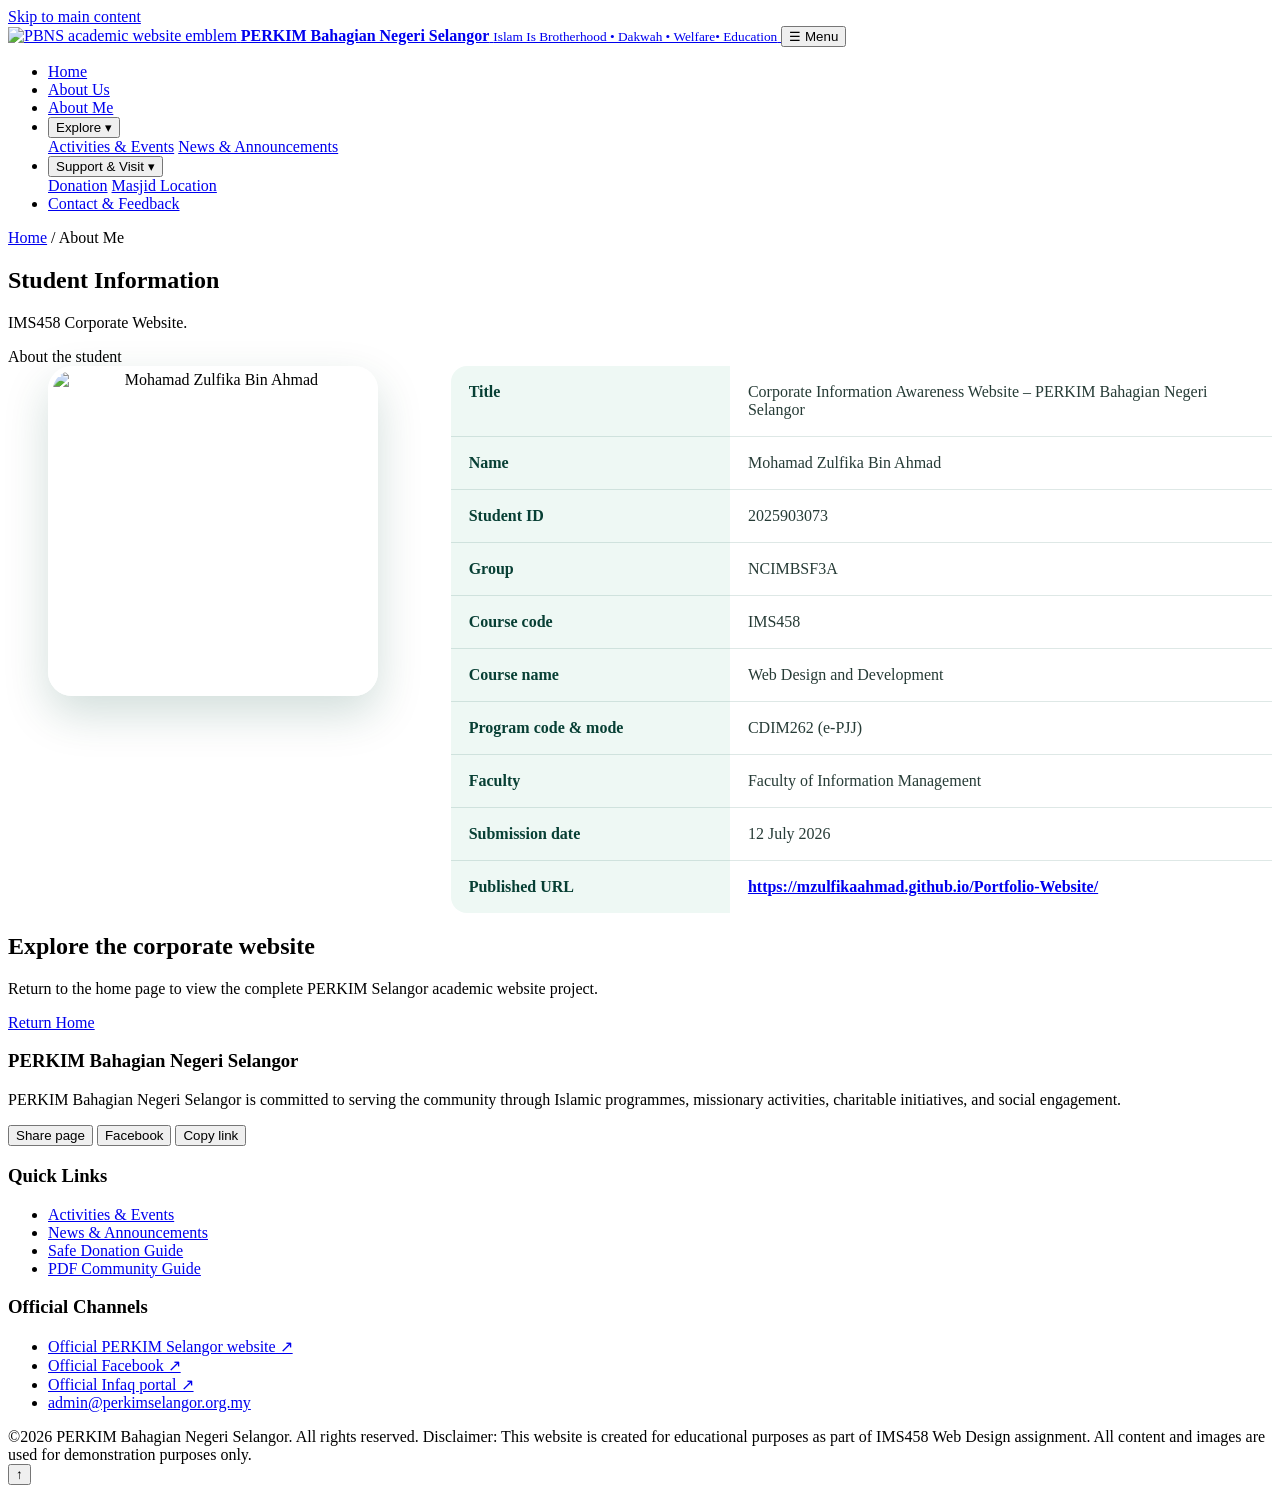
==== aboutme.html @ cad639da "Add files via upload" ====
<!DOCTYPE html>
<html lang="en">
    <head>
        <meta charset="UTF-8"/>
        <meta content="width=device-width, initial-scale=1.0" name="viewport"/>
        <meta content="PERKIM Selangor outreach, education, welfare and guidance activities." name="description"/>
        <title>
            Activities &amp; Events | PERKIM Selangor Academic Website
        </title>
        <link href="assets/images/logo.svg" rel="icon" type="image/svg+xml"/>
        <link href="assets/css/style.css" rel="stylesheet"/>

        <style>
            .student-profile-grid {
                display: grid;
                grid-template-columns: minmax(240px, 0.8fr) minmax(0, 1.6fr);
                gap: 32px;
                align-items: start;
            }

            .student-photo-panel {
                text-align: center;
            }

            .student-photo {
                display: block;
                width: min(100%, 320px);
                aspect-ratio: 1 / 1;
                margin: 0 auto 22px;
                object-fit: cover;
                object-position: center;
                border-radius: 24px;
                border: 5px solid #ffffff;
                box-shadow: 0 18px 45px rgba(5, 70, 55, 0.18);
            }

            .student-photo-panel h2 {
                margin-bottom: 8px;
            }

            .student-photo-panel p {
                margin-bottom: 0;
            }

            .student-info-table {
                width: 100%;
                border-collapse: collapse;
                overflow: hidden;
                border-radius: 16px;
                background: #ffffff;
            }

            .student-info-table th,
            .student-info-table td {
                padding: 17px 18px;
                border-bottom: 1px solid rgba(7, 77, 61, 0.13);
                text-align: left;
                vertical-align: top;
            }

            .student-info-table th {
                width: 34%;
                color: #073f34;
                background: #eef8f4;
                font-weight: 800;
            }

            .student-info-table td {
                color: #263b36;
                overflow-wrap: anywhere;
            }

            .student-info-table tr:last-child th,
            .student-info-table tr:last-child td {
                border-bottom: 0;
            }

            .student-info-table a {
                font-weight: 700;
            }

            @media (max-width: 820px) {
                .student-profile-grid {
                    grid-template-columns: 1fr;
                }
            }

            @media (max-width: 560px) {
                .student-info-table,
                .student-info-table tbody,
                .student-info-table tr,
                .student-info-table th,
                .student-info-table td {
                    display: block;
                    width: 100%;
                }

                .student-info-table tr {
                    border-bottom: 1px solid rgba(7, 77, 61, 0.13);
                }

                .student-info-table th {
                    padding-bottom: 7px;
                    border-bottom: 0;
                }

                .student-info-table td {
                    padding-top: 7px;
                    border-bottom: 0;
                }
            }
        </style>
    </head>
    <body>
        <a class="skip-link" href="#main-content">Skip to main content</a>
        <header class="site-header">
            <div class="nav-wrap">
                <a class="brand" href="index.html">
                    <img src="assets/images/logo.svg"alt="PBNS academic website emblem"/>
                    <span><strong>PERKIM Bahagian Negeri Selangor</strong>
                        <small>Islam Is Brotherhood &bull; Dakwah &bull; Welfare&bull; Education</small>
                    </span>
                </a>
                <button class="nav-toggle"type="button"aria-controls="main-navigation"aria-expanded="false">☰ Menu</button>
                <nav
                    id="main-navigation"
                    class="site-nav"
                    aria-label="Main navigation">
                    <ul>
                        <li><a href="index.html">Home</a></li>
                        <li><a href="about.html">About Us</a></li>
                        <li><a class="active" href="aboutme.html">About Me</a></li>
                        <li class="nav-item">
                            <button class="drop-button"type="button"aria-expanded="false">Explore ▾</button>
                            <div class="dropdown">
                                <a href="activities.html">Activities & Events</a>
                                <a href="news.html">News & Announcements</a>
                            </div>
                        </li>
                        <li class="nav-item">
                            <button class="drop-button"type="button"aria-expanded="false">Support &amp; Visit ▾</button>
                            <div class="dropdown">
                                <a href="donation.html">Donation</a>
                                <a href="location.html">Masjid Location</a>
                            </div>
                        </li>
                        <li><a href="contact.html">Contact & Feedback</a></li>
                    </ul>
                </nav>
            </div>
        </header>
        <main id="main-content">
            <section class="page-hero">
                <div class="container">
                    <div class="breadcrumb">
                        <a href="index.html">Home</a>
                        <span>/</span>
                        <span>About Me</span>
                    </div>
                    <h1>Student Information</h1>
                    <p>IMS458 Corporate Website.</p>
                </div>
            </section>
            <section class="section section-soft">
                <div class="container">
                    <div class="section-heading">
                        <span class="eyebrow">About the student</span>
                    </div>
                    <div class="student-profile-grid">
                        <div class="panel student-photo-panel">
                            <img
                                class="student-photo"
                                src="assets/images/zul2.png"
                                alt="Mohamad Zulfika Bin Ahmad"/>
                        </div>
                        <div class="panel">
                            <table class="student-info-table">
                                <tbody>
                                    <tr>
                                        <th scope="row">Title</th>
                                        <td>Corporate Information Awareness Website – PERKIM Bahagian Negeri Selangor</td>
                                    </tr>
                                    <tr><th scope="row">Name</th><td>Mohamad Zulfika Bin Ahmad</td>
                                    </tr>
                                    <tr><th scope="row">Student ID</th><td>2025903073</td>
                                    </tr>
                                    <tr><th scope="row">Group</th><td>NCIMBSF3A</td>
                                    </tr>
                                    <tr><th scope="row">Course code</th><td>IMS458</td>
                                    </tr>
                                    <tr><th scope="row">Course name</th><td>Web Design and Development</td>
                                    </tr>
                                    <tr><th scope="row">Program code &amp; mode</th><td>CDIM262 (e-PJJ)</td>
                                    </tr>
                                    <tr><th scope="row">Faculty</th><td>Faculty of Information Management</td>
                                    </tr>
                                    <tr><th scope="row">Submission date</th><td>12 July 2026</td>
                                    </tr>
                                    <tr>
                                        <th scope="row">Published URL</th>
                                        <td>
                                            <a href="https://mzulfikaahmad.github.io/Portfolio-Website/"target="_blank"rel="noopener noreferrer">https://mzulfikaahmad.github.io/Portfolio-Website/
                                            </a>
                                        </td>
                                    </tr>
                                </tbody>
                            </table>
                        </div>
                    </div>
                </div>
            </section>
            <section class="section">
                <div class="container">
                    <div class="cta">
                        <div>
                            <h2>Explore the corporate website</h2>
                            <p>Return to the home page to view the complete PERKIM Selangor academic website project.</p>
                        </div>
                        <a class="btn btn-gold" href="index.html">Return Home</a>
                    </div>
                </div>
            </section>
        </main>
        <footer class="site-footer">
                    <footer class="site-footer">
            <div class="container">
                <div class="footer-grid">
                    <div>
                        <h3>PERKIM Bahagian Negeri Selangor</h3>
                        <p class="disclaimer">PERKIM Bahagian Negeri Selangor is committed to serving the community through Islamic programmes, missionary activities, charitable initiatives, and social engagement.</p>
                        <div class="share-row">
                             <button class="share-btn" data-share="native" type="button">Share page</button>
                             <button class="share-btn" data-share="facebook" type="button">Facebook</button>
                             <button class="share-btn" data-share="copy" type="button">Copy link</button>
                        </div>
                    </div>
                    <div>
                        <h3>Quick Links</h3>
                        <ul class="footer-links">
                            <li><a href="activities.html">Activities & Events</a></li>
                            <li><a href="news.html">News & Announcements</a></li>
                            <li><a href="donation.html">Safe Donation Guide</a></li>
                            <li><a href="assets/docs/PERKIM_Selangor_Community_Guide.pdf" rel="noopener" target="_blank">PDF Community Guide</a></li>
                        </ul>
                    </div>
                    <div>
                        <h3>Official Channels</h3>
                        <ul class="footer-links">
                            <li><a href="https://www.perkimselangor.org.my/" rel="noopener" target="_blank">Official PERKIM Selangor website ↗</a></li>
                            <li><a href="https://www.facebook.com/PerkimNegeriSelangor/" rel="noopener" target="_blank">Official Facebook ↗</a></li>
                            <li><a href="https://infaq.perkimselangor.org.my/" rel="noopener" target="_blank">Official Infaq portal ↗</a></li>
                            <li><a href="mailto:admin@perkimselangor.org.my">admin@perkimselangor.org.my</a></li>
                        </ul>
                    </div>
                </div>
                <div class="footer-bottom">
                    <span>©2026 PERKIM Bahagian Negeri Selangor. All rights reserved.</span>
                    	         <span>Disclaimer: This website is created for educational purposes as part of IMS458 Web Design assignment. All content and images are used for demonstration purposes only.</span>

                </div>
            </div>
        </footer>

        <button aria-label="Back to top" class="back-to-top" type="button">↑</button>
        <script src="assets/js/script.js"></script>

    </body>
</html>
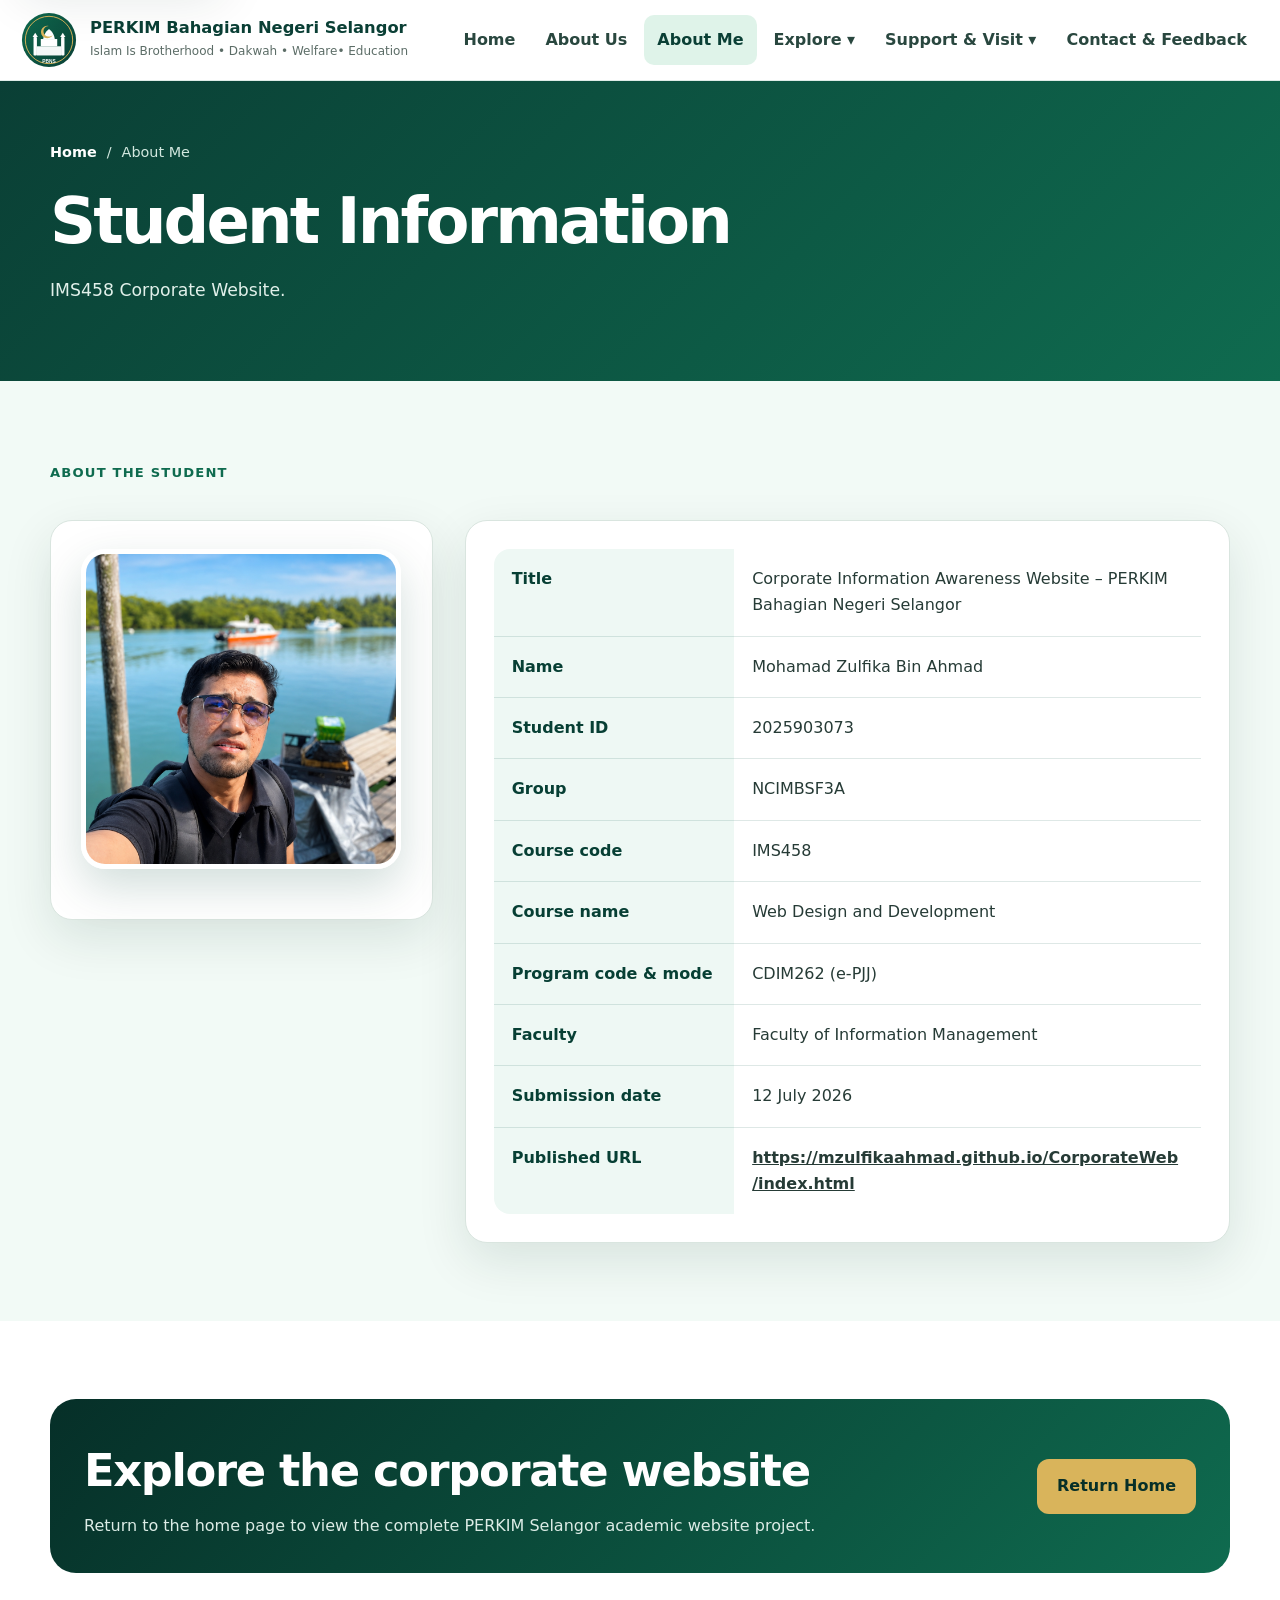
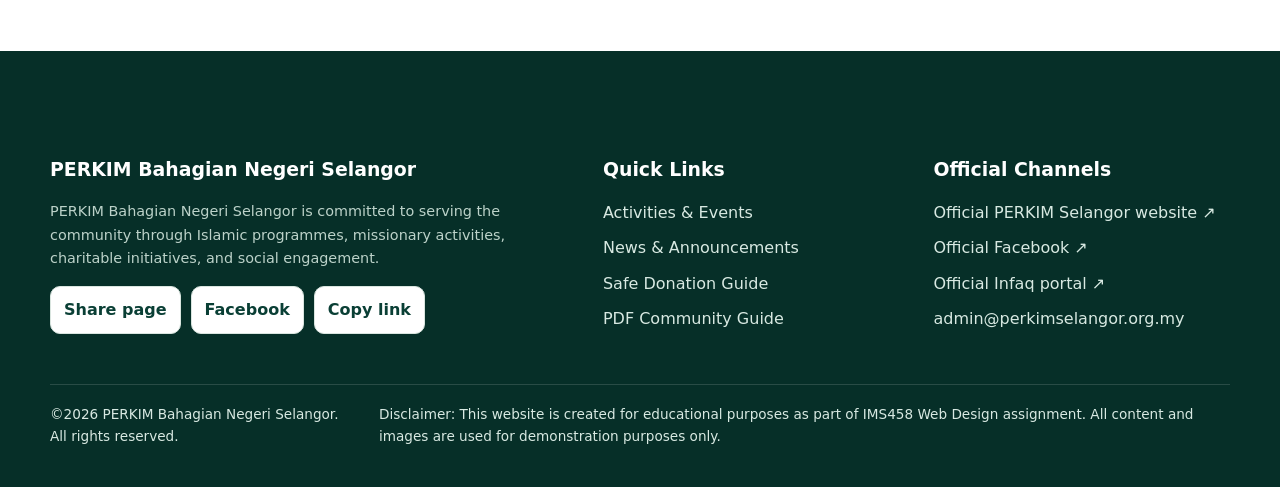
==== commit 0726ffd7: "Add files via upload" ====
--- a/aboutme.html
+++ b/aboutme.html
@@ -138,7 +138,7 @@
                             </div>
                         </li>
                         <li class="nav-item">
-                            <button class="drop-button"type="button"aria-expanded="false">Support &amp; Visit ▾</button>
+                            <button class="drop-button"type="button"aria-expanded="false">Support & Visit ▾</button>
                             <div class="dropdown">
                                 <a href="donation.html">Donation</a>
                                 <a href="location.html">Masjid Location</a>
@@ -199,7 +199,7 @@
                                     <tr>
                                         <th scope="row">Published URL</th>
                                         <td>
-                                            <a href="https://mzulfikaahmad.github.io/Portfolio-Website/"target="_blank"rel="noopener noreferrer">https://mzulfikaahmad.github.io/Portfolio-Website/
+                                            <a href="https://mzulfikaahmad.github.io/CorporateWeb/index.html"target="_blank"rel="noopener noreferrer">https://mzulfikaahmad.github.io/CorporateWeb/index.html
                                             </a>
                                         </td>
                                     </tr>
--- a/assets/css/style.css
+++ b/assets/css/style.css
@@ -0,0 +1,1847 @@
+/* =====================================================
+   PERKIM SELANGOR ACADEMIC WEBSITE
+   IMS458 Web Design & Development
+   Clean and organised external stylesheet
+   ===================================================== */
+
+:root  {
+    
+  --green-950:#062f28;
+     --green-900:#0a3f35;
+     --green-800:#0f5644;
+     --green-700:#0f6b4f;
+    
+  --green-100:#dff3e9;
+     --green-50:#f2faf6;
+     --gold:#d9b45b;
+     --gold-soft:#fff4d6;
+    
+  --blue:#2478b8;
+     --ink:#15312a;
+     --muted:#5c6d67;
+     --line:#d9e5df;
+     --white:#fff;
+    
+  --shadow:0 18px 50px rgba(6,
+47,
+40,
+.11);
+     --radius:22px;
+     --radius-sm:14px;
+    
+  --max:1180px;
+    
+
+}
+
+
+/* =====================================================
+   RESET & BASE STYLES
+   ===================================================== */
+
+* {
+    box-sizing:border-box
+}
+
+html {
+    scroll-behavior:smooth
+}
+
+body {
+    margin:0;
+    font-family:Inter,
+ui-sans-serif,
+system-ui,
+-apple-system,
+"Segoe UI",
+Arial,
+sans-serif;
+    color:var(--ink);
+    background:#fff;
+    line-height:1.65
+}
+
+img {
+    max-width:100%;
+    display:block
+}
+
+a {
+    color:inherit
+}
+
+button,
+input,
+select,
+textarea {
+    font:inherit
+}
+
+
+/* =====================================================
+   CONTAINER
+   ===================================================== */
+
+.container {
+    width:min(var(--max),
+calc(100% - 40px));
+    margin:auto
+}
+
+.skip-link {
+    position:fixed;
+    left:20px;
+    top:-70px;
+    background:#fff;
+    color:var(--green-900);
+    padding:12px 18px;
+    border-radius:10px;
+    z-index:1000;
+    box-shadow:var(--shadow)
+}
+
+.skip-link:focus {
+    top:20px
+}
+
+
+/* =====================================================
+   TOP BAR
+   ===================================================== */
+
+.topbar {
+    background:var(--green-950);
+    color:#dcece6;
+    font-size:.88rem
+}
+
+.topbar .container {
+    display:flex;
+    justify-content:space-between;
+    gap:20px;
+    padding:8px 0
+}
+
+.topbar a {
+    text-decoration:none
+}
+
+.academic-label {
+    color:#ffe39c;
+    font-weight:800
+}
+
+
+/* =====================================================
+   HEADER & NAVIGATION
+   ===================================================== */
+
+.site-header {
+    position:sticky;
+    top:0;
+    z-index:80;
+    background:rgba(255,
+255,
+255,
+.96);
+    backdrop-filter:blur(12px);
+    border-bottom:1px solid rgba(15,
+107,
+79,
+.13)
+}
+
+.nav-wrap {
+    width:min(1240px,
+calc(100% - 32px));
+    margin:auto;
+    min-height:80px;
+    display:flex;
+    align-items:center;
+    justify-content:space-between;
+    gap:22px
+}
+
+.brand {
+    display:flex;
+    align-items:center;
+    gap:12px;
+    text-decoration:none;
+    min-width:270px
+}
+
+.brand img {
+    width:58px;
+    height:58px
+}
+
+.brand strong {
+    display:block;
+    color:var(--green-900);
+    font-size:1.02rem;
+    line-height:1.2
+}
+
+.brand small {
+    display:block;
+    color:var(--muted);
+    font-size:.75rem;
+    margin-top:4px
+}
+
+.site-nav>ul {
+    list-style:none;
+    display:flex;
+    align-items:center;
+    gap:4px;
+    margin:0;
+    padding:0
+}
+
+.site-nav a,
+.drop-button {
+    display:flex;
+    align-items:center;
+    gap:6px;
+    padding:12px 13px;
+    border-radius:10px;
+    text-decoration:none;
+    border:0;
+    background:transparent;
+    color:#29473f;
+    font-weight:700;
+    cursor:pointer
+}
+
+.site-nav a:hover,
+.site-nav a:focus-visible,
+.drop-button:hover,
+.drop-button:focus-visible,
+.site-nav .active {
+    background:var(--green-100);
+    color:var(--green-900)
+}
+
+.nav-item {
+    position:relative
+}
+
+.dropdown {
+    position:absolute;
+    top:calc(100% + 8px);
+    left:0;
+    background:#fff;
+    min-width:240px;
+    border:1px solid var(--line);
+    border-radius:14px;
+    box-shadow:var(--shadow);
+    padding:8px;
+    opacity:0;
+    visibility:hidden;
+    transform:translateY(8px);
+    transition:.2s
+}
+
+.nav-item:hover .dropdown,
+.nav-item:focus-within .dropdown,
+.nav-item.open .dropdown {
+    opacity:1;
+    visibility:visible;
+    transform:none
+}
+
+.dropdown a {
+    padding:11px 12px
+}
+
+.nav-toggle {
+    display:none;
+    border:1px solid var(--line);
+    background:#fff;
+    padding:10px 14px;
+    border-radius:10px;
+    font-weight:800;
+    color:var(--green-900)
+}
+
+
+/* =====================================================
+   HERO SECTION
+   ===================================================== */
+
+.hero {
+    position:relative;
+    overflow:hidden;
+    background:linear-gradient(135deg,
+var(--green-50),
+#fff 52%,
+#f8f1de);
+    padding:76px 0 56px
+}
+
+.hero:before {
+    content:"";
+    position:absolute;
+    width:500px;
+    height:500px;
+    border-radius:50%;
+    background:rgba(217,
+180,
+91,
+.13);
+    right:-180px;
+    top:-230px
+}
+
+.hero-grid {
+    display:grid;
+    grid-template-columns:1.02fr .98fr;
+    align-items:center;
+    gap:54px
+}
+
+.badge,
+.eyebrow {
+    display:inline-flex;
+    align-items:center;
+    gap:8px;
+    color:var(--green-700);
+    font-size:.82rem;
+    font-weight:900;
+    letter-spacing:.09em;
+    text-transform:uppercase
+}
+
+.badge {
+    background:#fff;
+    border:1px solid #cfe6da;
+    border-radius:999px;
+    padding:8px 13px;
+    box-shadow:0 8px 24px rgba(6,
+47,
+40,
+.07)
+}
+
+h1,
+h2,
+h3 {
+    line-height:1.15;
+    margin-top:0;
+    color:var(--green-950)
+}
+
+h1 {
+    font-size:clamp(2.5rem,
+5vw,
+4.8rem);
+    letter-spacing:-.045em;
+    margin:20px 0
+}
+
+h2 {
+    font-size:clamp(1.9rem,
+3.5vw,
+3rem);
+    letter-spacing:-.03em;
+    margin:12px 0 16px
+}
+
+h3 {
+    font-size:1.18rem
+}
+
+.lead {
+    font-size:1.12rem;
+    color:#4b625b;
+    max-width:760px
+}
+
+
+/* =====================================================
+   BUTTONS
+   ===================================================== */
+
+.btn-row {
+    display:flex;
+    flex-wrap:wrap;
+    gap:12px;
+    margin-top:28px
+}
+
+.btn {
+    display:inline-flex;
+    align-items:center;
+    justify-content:center;
+    gap:8px;
+    text-decoration:none;
+    border-radius:12px;
+    padding:13px 19px;
+    font-weight:850;
+    border:1px solid transparent;
+    cursor:pointer;
+    transition:.2s
+}
+
+.btn:hover {
+    transform:translateY(-2px)
+}
+
+.btn-primary {
+    background:var(--green-700);
+    color:#fff;
+    box-shadow:0 12px 25px rgba(15,
+107,
+79,
+.23)
+}
+
+.btn-secondary {
+    background:#fff;
+    color:var(--green-900);
+    border-color:#bfd7cc
+}
+
+.btn-gold {
+    background:var(--gold);
+    color:var(--green-950)
+}
+
+.btn-small {
+    padding:9px 13px;
+    font-size:.9rem
+}
+
+.hero-note {
+    margin-top:18px;
+    color:var(--muted);
+    font-size:.87rem
+}
+
+.hero-note a {
+    font-weight:800;
+    color:var(--green-700)
+}
+
+
+/* =====================================================
+   IMAGE SLIDER
+   ===================================================== */
+
+.slider {
+    position:relative;
+    border-radius:28px;
+    overflow:hidden;
+    box-shadow:var(--shadow);
+    background:#fff;
+    border:1px solid rgba(15,
+107,
+79,
+.12)
+}
+
+.slide {
+    display:none
+}
+
+.slide.active {
+    display:block;
+    animation:fade .5s
+}
+
+.slide img {
+    width:100%;
+    aspect-ratio:1.6/1;
+    object-fit:cover
+}
+
+.slider-controls {
+    position:absolute;
+    inset:0;
+    display:flex;
+    align-items:center;
+    justify-content:space-between;
+    padding:0 14px;
+    pointer-events:none
+}
+
+.slider-controls button {
+    pointer-events:auto;
+    width:43px;
+    height:43px;
+    border-radius:50%;
+    border:0;
+    background:rgba(255,
+255,
+255,
+.92);
+    color:var(--green-900);
+    font-size:1.6rem;
+    box-shadow:0 8px 20px rgba(0,
+0,
+0,
+.14);
+    cursor:pointer
+}
+
+.slider-dots {
+    position:absolute;
+    left:50%;
+    bottom:16px;
+    transform:translateX(-50%);
+    display:flex;
+    gap:7px
+}
+
+.slider-dot {
+    width:9px;
+    height:9px;
+    border-radius:50%;
+    border:0;
+    background:rgba(255,
+255,
+255,
+.65);
+    padding:0
+}
+
+.slider-dot.active {
+    width:28px;
+    border-radius:8px;
+    background:var(--gold)
+}
+
+@keyframes fade {
+    from {
+    opacity:.3
+}
+
+to {
+    opacity:1
+}
+
+
+}
+
+
+/* =====================================================
+   TRUST STRIP
+   ===================================================== */
+
+.trust-strip {
+    margin-top:-22px;
+    position:relative;
+    z-index:3
+}
+
+.trust-grid {
+    display:grid;
+    grid-template-columns:repeat(4,
+1fr);
+    background:#fff;
+    border:1px solid var(--line);
+    border-radius:20px;
+    box-shadow:var(--shadow);
+    overflow:hidden
+}
+
+.trust-item {
+    padding:24px;
+    border-right:1px solid var(--line)
+}
+
+.trust-item:last-child {
+    border-right:0
+}
+
+.trust-item strong {
+    display:block;
+    font-size:1.45rem;
+    color:var(--green-900)
+}
+
+.trust-item span {
+    color:var(--muted);
+    font-size:.92rem
+}
+
+
+/* =====================================================
+   GENERAL SECTIONS
+   ===================================================== */
+
+.section {
+    padding:78px 0
+}
+
+.section-soft {
+    background:var(--green-50)
+}
+
+.section-gold {
+    background:#fff9e9
+}
+
+.section-heading {
+    max-width:760px;
+    margin-bottom:34px
+}
+
+.section-heading.center {
+    text-align:center;
+    margin-left:auto;
+    margin-right:auto
+}
+
+.grid-2 {
+    display:grid;
+    grid-template-columns:repeat(2,
+1fr);
+    gap:28px
+}
+
+.grid-3 {
+    display:grid;
+    grid-template-columns:repeat(3,
+1fr);
+    gap:24px
+}
+
+.grid-4 {
+    display:grid;
+    grid-template-columns:repeat(4,
+1fr);
+    gap:20px
+}
+
+.card {
+    background:#fff;
+    border:1px solid var(--line);
+    border-radius:var(--radius);
+    padding:26px;
+    box-shadow:0 12px 35px rgba(6,
+47,
+40,
+.06);
+    transition:.22s
+}
+
+.card:hover {
+    transform:translateY(-5px);
+    box-shadow:var(--shadow)
+}
+
+.icon {
+    width:50px;
+    height:50px;
+    border-radius:14px;
+    display:grid;
+    place-items:center;
+    background:var(--green-100);
+    color:var(--green-900);
+    font-weight:900;
+    margin-bottom:16px
+}
+
+.card p {
+    color:var(--muted)
+}
+
+.card-link {
+    color:var(--green-700);
+    font-weight:850;
+    text-decoration:none
+}
+
+.panel {
+    background:#fff;
+    border:1px solid var(--line);
+    border-radius:var(--radius);
+    padding:28px;
+    box-shadow:var(--shadow)
+}
+
+.check-list {
+    list-style:none;
+    padding:0;
+    margin:20px 0
+}
+
+.check-list li {
+    position:relative;
+    padding-left:34px;
+    margin:14px 0
+}
+
+.check-list li:before {
+    content:"✓";
+    position:absolute;
+    left:0;
+    top:0;
+    width:23px;
+    height:23px;
+    border-radius:50%;
+    display:grid;
+    place-items:center;
+    background:var(--green-100);
+    color:var(--green-700);
+    font-weight:900
+}
+
+.notice {
+    border-left:5px solid var(--gold);
+    background:var(--gold-soft);
+    padding:17px 18px;
+    border-radius:0 12px 12px 0;
+    color:#5f4a16
+}
+
+.notice strong {
+    color:#3d310f
+}
+
+.source-note {
+    font-size:.84rem;
+    color:var(--muted);
+    border-top:1px dashed var(--line);
+    padding-top:12px;
+    margin-top:16px
+}
+
+.source-note a {
+    color:var(--green-700);
+    font-weight:800
+}
+
+
+/* =====================================================
+   INNER PAGE HERO
+   ===================================================== */
+
+.page-hero {
+    background:linear-gradient(135deg,
+var(--green-900),
+var(--green-700));
+    color:#fff;
+    padding:60px 0
+}
+
+.page-hero h1 {
+    color:#fff;
+    font-size:clamp(2.35rem,
+5vw,
+4rem);
+    margin-bottom:12px
+}
+
+.page-hero p {
+    max-width:760px;
+    color:#e1f0ea;
+    font-size:1.08rem
+}
+
+.breadcrumb {
+    display:flex;
+    gap:10px;
+    align-items:center;
+    color:#d2e8df;
+    font-size:.9rem;
+    margin-bottom:15px
+}
+
+.breadcrumb a {
+    color:#fff;
+    font-weight:800;
+    text-decoration:none
+}
+
+
+/* =====================================================
+   TIMELINE & VALUES
+   ===================================================== */
+
+.timeline {
+    position:relative;
+    padding-left:28px
+}
+
+.timeline:before {
+    content:"";
+    position:absolute;
+    left:8px;
+    top:8px;
+    bottom:8px;
+    width:2px;
+    background:#cbe2d7
+}
+
+.timeline-item {
+    position:relative;
+    margin:0 0 28px;
+    padding-left:25px
+}
+
+.timeline-item:before {
+    content:"";
+    position:absolute;
+    left:-27px;
+    top:5px;
+    width:16px;
+    height:16px;
+    border-radius:50%;
+    background:var(--gold);
+    border:4px solid #fff;
+    box-shadow:0 0 0 2px var(--gold)
+}
+
+.timeline-item time {
+    color:var(--green-700);
+    font-weight:900;
+    font-size:.85rem
+}
+
+.values {
+    display:grid;
+    grid-template-columns:repeat(5,
+1fr);
+    gap:14px
+}
+
+.value {
+    padding:18px;
+    border-radius:16px;
+    background:#fff;
+    border:1px solid var(--line);
+    text-align:center
+}
+
+.value strong {
+    display:block;
+    color:var(--green-900)
+}
+
+
+/* =====================================================
+   ACTIVITIES & FLIP CARDS
+   ===================================================== */
+
+.filter-bar {
+    display:flex;
+    flex-wrap:wrap;
+    gap:10px;
+    margin-bottom:28px
+}
+
+.filter-btn {
+    border:1px solid var(--line);
+    background:#fff;
+    color:var(--green-900);
+    font-weight:800;
+    border-radius:999px;
+    padding:10px 15px;
+    cursor:pointer
+}
+
+.filter-btn.active,
+.filter-btn:hover {
+    background:var(--green-700);
+    color:#fff;
+    border-color:var(--green-700)
+}
+
+.search-box {
+    margin-left:auto;
+    min-width:250px;
+    border:1px solid var(--line);
+    border-radius:999px;
+    padding:10px 15px
+}
+
+.activity-card {
+    perspective:1200px;
+    height:455px;
+    cursor:pointer
+}
+
+.flip-inner {
+    position:relative;
+    width:100%;
+    height:100%;
+    transition:transform .72s cubic-bezier(.2,
+.75,
+.25,
+1);
+    transform-style:preserve-3d;
+    -webkit-transform-style:preserve-3d;
+    will-change:transform
+}
+
+.activity-card:hover .flip-inner,
+.activity-card:focus-within .flip-inner,
+.activity-card.flipped .flip-inner {
+    transform:rotateY(180deg)
+}
+
+.flip-front,
+.flip-back {
+    position:absolute;
+    inset:0;
+    -webkit-backface-visibility:hidden;
+    backface-visibility:hidden;
+    border-radius:var(--radius);
+    overflow:hidden;
+    border:1px solid var(--line);
+    background:#fff;
+    box-shadow:0 12px 35px rgba(6,
+47,
+40,
+.08)
+}
+
+.flip-front {
+    transform:rotateY(0deg) translateZ(1px)
+}
+
+.activity-photo {
+    position:relative;
+    overflow:hidden;
+    background:var(--green-100)
+}
+
+.flip-front img {
+    width:100%;
+    height:220px;
+    object-fit:cover;
+    object-position:center;
+    transition:transform .4s
+}
+
+.activity-card:hover .flip-front img {
+    transform:scale(1.035)
+}
+
+.photo-badge {
+    position:absolute;
+    left:12px;
+    bottom:12px;
+    background:rgba(6,
+47,
+40,
+.9);
+    color:#fff;
+    border:1px solid rgba(255,
+255,
+255,
+.28);
+    border-radius:999px;
+    padding:6px 10px;
+    font-size:.7rem;
+    font-weight:850;
+    letter-spacing:.02em
+}
+
+.flip-front .content,
+.flip-back {
+    padding:20px
+}
+
+.flip-front .content p {
+    margin-bottom:10px
+}
+
+.flip-back {
+    transform:rotateY(180deg) translateZ(1px);
+    background:linear-gradient(145deg,
+var(--green-950),
+var(--green-800));
+    color:#fff;
+    display:flex;
+    flex-direction:column;
+    justify-content:center
+}
+
+.flip-back h3 {
+    color:#fff;
+    font-size:1.35rem
+}
+
+.flip-back p {
+    color:#dcece6
+}
+
+.back-label {
+    display:inline-flex;
+    align-self:flex-start;
+    background:rgba(217,
+180,
+91,
+.18);
+    color:#ffe39c;
+    border:1px solid rgba(217,
+180,
+91,
+.45);
+    border-radius:999px;
+    padding:5px 9px;
+    margin-bottom:14px;
+    font-size:.72rem;
+    font-weight:900;
+    text-transform:uppercase;
+    letter-spacing:.06em
+}
+
+.flip-hint {
+    font-size:.82rem;
+    color:var(--green-700);
+    font-weight:800
+}
+
+.tag {
+    display:inline-flex;
+    border-radius:999px;
+    background:var(--green-100);
+    color:var(--green-900);
+    padding:5px 9px;
+    font-size:.76rem;
+    font-weight:900;
+    margin-bottom:10px
+}
+
+
+/* =====================================================
+   NEWS & ANNOUNCEMENTS
+   ===================================================== */
+
+.news-grid {
+    display:grid;
+    grid-template-columns:1.3fr .7fr;
+    gap:26px
+}
+
+.news-list {
+    display:grid;
+    gap:18px
+}
+
+.news-card {
+    display:grid;
+    grid-template-columns:150px 1fr;
+    gap:20px;
+    padding:20px;
+    border:1px solid var(--line);
+    border-radius:18px;
+    background:#fff
+}
+
+.date-tile {
+    background:var(--green-900);
+    color:#fff;
+    border-radius:14px;
+    padding:16px;
+    text-align:center;
+    height:max-content
+}
+
+.date-tile strong {
+    display:block;
+    font-size:1.6rem
+}
+
+.date-tile span {
+    font-size:.8rem
+}
+
+.news-card p {
+    color:var(--muted)
+}
+
+.news-card.hidden {
+    display:none
+}
+
+.announcement {
+    background:#fff;
+    border:1px solid var(--line);
+    border-radius:18px;
+    padding:22px;
+    margin-bottom:16px
+}
+
+.announcement time {
+    color:var(--green-700);
+    font-weight:900;
+    font-size:.82rem
+}
+
+.live-badge {
+    display:inline-flex;
+    align-items:center;
+    gap:7px;
+    background:#fee9e7;
+    color:#9d2e25;
+    border-radius:999px;
+    padding:5px 10px;
+    font-weight:850;
+    font-size:.75rem
+}
+
+.live-badge:before {
+    content:"";
+    width:7px;
+    height:7px;
+    border-radius:50%;
+    background:#d84f42
+}
+
+
+/* =====================================================
+   DONATION SECTION
+   ===================================================== */
+
+.donation-hero {
+    background:linear-gradient(135deg,
+#fff8e6,
+#edf8f3)
+}
+
+.amount-grid {
+    display:grid;
+    grid-template-columns:repeat(4,
+1fr);
+    gap:10px;
+    margin:18px 0
+}
+
+.amount-btn {
+    border:1px solid var(--line);
+    border-radius:12px;
+    padding:13px;
+    background:#fff;
+    font-weight:900;
+    color:var(--green-900);
+    cursor:pointer
+}
+
+.amount-btn.active {
+    background:var(--green-700);
+    color:#fff
+}
+
+.donation-total {
+    font-size:2.3rem;
+    font-weight:950;
+    color:var(--green-900);
+    margin:12px 0
+}
+
+.tooltip {
+    position:relative;
+    border-bottom:2px dotted var(--green-700);
+    cursor:help;
+    font-weight:800
+}
+
+.tooltip-text {
+    position:absolute;
+    left:50%;
+    bottom:calc(100% + 12px);
+    transform:translateX(-50%);
+    width:230px;
+    background:var(--green-950);
+    color:#fff;
+    padding:12px;
+    border-radius:10px;
+    font-size:.8rem;
+    font-weight:500;
+    opacity:0;
+    visibility:hidden;
+    transition:.2s;
+    z-index:5
+}
+
+.tooltip:hover .tooltip-text,
+.tooltip:focus .tooltip-text {
+    opacity:1;
+    visibility:visible
+}
+
+.safety-steps {
+    counter-reset:step
+}
+
+.safety-step {
+    counter-increment:step;
+    position:relative;
+    padding:0 0 25px 64px
+}
+
+.safety-step:before {
+    content:counter(step);
+    position:absolute;
+    left:0;
+    top:0;
+    width:44px;
+    height:44px;
+    border-radius:50%;
+    display:grid;
+    place-items:center;
+    background:var(--green-700);
+    color:#fff;
+    font-weight:900
+}
+
+.safety-step:not(:last-child):after {
+    content:"";
+    position:absolute;
+    left:21px;
+    top:46px;
+    bottom:3px;
+    width:2px;
+    background:#cfe2d9
+}
+
+.accordion-item {
+    border-bottom:1px solid var(--line)
+}
+
+.accordion-button {
+    width:100%;
+    background:none;
+    border:0;
+    padding:18px 0;
+    display:flex;
+    justify-content:space-between;
+    gap:15px;
+    text-align:left;
+    color:var(--green-900);
+    font-weight:900;
+    cursor:pointer
+}
+
+.accordion-content {
+    display:none;
+    padding:0 0 18px;
+    color:var(--muted)
+}
+
+.accordion-item.open .accordion-content {
+    display:block
+}
+
+
+/* =====================================================
+   LOCATION SECTION
+   ===================================================== */
+
+.map-wrap {
+    border-radius:22px;
+    overflow:hidden;
+    border:1px solid var(--line);
+    box-shadow:var(--shadow);
+    min-height:420px
+}
+
+.map-wrap iframe {
+    width:100%;
+    height:420px;
+    border:0
+}
+
+.location-card {
+    display:flex;
+    gap:14px;
+    align-items:flex-start;
+    padding:18px;
+    border:1px solid var(--line);
+    border-radius:16px;
+    background:#fff;
+    margin-bottom:12px
+}
+
+.location-icon {
+    width:44px;
+    height:44px;
+    flex:0 0 44px;
+    border-radius:12px;
+    background:var(--green-100);
+    display:grid;
+    place-items:center;
+    color:var(--green-900);
+    font-weight:900
+}
+
+.tabs {
+    display:flex;
+    gap:8px;
+    border-bottom:1px solid var(--line);
+    margin-bottom:18px
+}
+
+.tab-btn {
+    border:0;
+    background:none;
+    padding:12px 14px;
+    font-weight:900;
+    color:var(--muted);
+    cursor:pointer;
+    border-bottom:3px solid transparent
+}
+
+.tab-btn.active {
+    color:var(--green-700);
+    border-color:var(--green-700)
+}
+
+.tab-panel {
+    display:none
+}
+
+.tab-panel.active {
+    display:block
+}
+
+
+/* =====================================================
+   CONTACT & FEEDBACK FORM
+   ===================================================== */
+
+.form-grid {
+    display:grid;
+    grid-template-columns:repeat(2,
+1fr);
+    gap:18px
+}
+
+.field {
+    display:flex;
+    flex-direction:column;
+    gap:7px
+}
+
+.field.full {
+    grid-column:1/-1
+}
+
+.field label {
+    font-weight:850;
+    color:var(--green-900)
+}
+
+.field input,
+.field select,
+.field textarea {
+    width:100%;
+    border:1px solid #cbdcd4;
+    border-radius:12px;
+    padding:12px 13px;
+    background:#fff
+}
+
+.field input:focus,
+.field select:focus,
+.field textarea:focus {
+    outline:3px solid rgba(15,
+107,
+79,
+.16);
+    border-color:var(--green-700)
+}
+
+.field textarea {
+    min-height:130px;
+    resize:vertical
+}
+
+.rating {
+    display:flex;
+    gap:8px;
+    flex-wrap:wrap
+}
+
+.rating label {
+    cursor:pointer
+}
+
+.rating input {
+    position:absolute;
+    opacity:0
+}
+
+.rating span {
+    display:grid;
+    place-items:center;
+    width:44px;
+    height:44px;
+    border-radius:50%;
+    border:1px solid var(--line);
+    background:#fff
+}
+
+.rating input:checked+span {
+    background:var(--gold);
+    border-color:var(--gold);
+    color:var(--green-950)
+}
+
+.form-status {
+    margin-top:14px;
+    padding:12px;
+    border-radius:10px;
+    display:none
+}
+
+.form-status.success {
+    display:block;
+    background:#e4f5ec;
+    color:#0d6647
+}
+
+.evidence-tools {
+    display:flex;
+    flex-wrap:wrap;
+    gap:10px;
+    margin:16px 0
+}
+
+.respondent-progress {
+    height:10px;
+    background:#e6eee9;
+    border-radius:999px;
+    overflow:hidden
+}
+
+.respondent-progress span {
+    display:block;
+    height:100%;
+    background:linear-gradient(90deg,
+var(--gold),
+var(--green-700));
+    width:0;
+    transition:.3s
+}
+
+.feedback-table {
+    width:100%;
+    border-collapse:collapse;
+    font-size:.87rem
+}
+
+.feedback-table th,
+.feedback-table td {
+    border:1px solid var(--line);
+    padding:9px;
+    text-align:left
+}
+
+.feedback-table th {
+    background:var(--green-100);
+    color:var(--green-900)
+}
+
+.table-scroll {
+    overflow:auto
+}
+
+.empty-state {
+    padding:25px;
+    text-align:center;
+    background:var(--green-50);
+    border-radius:14px;
+    color:var(--muted)
+}
+
+
+/* =====================================================
+   QUIZ & CALL TO ACTION
+   ===================================================== */
+
+.quiz-option {
+    width:100%;
+    text-align:left;
+    border:1px solid var(--line);
+    background:#fff;
+    border-radius:12px;
+    padding:14px;
+    margin:8px 0;
+    cursor:pointer
+}
+
+.quiz-option:hover {
+    border-color:var(--green-700)
+}
+
+.quiz-result {
+    font-weight:900;
+    min-height:28px
+}
+
+.correct {
+    color:#08754f
+}
+
+.incorrect {
+    color:#a43d35
+}
+
+.cta {
+    display:flex;
+    justify-content:space-between;
+    align-items:center;
+    gap:25px;
+    background:linear-gradient(135deg,
+var(--green-950),
+var(--green-700));
+    color:#fff;
+    border-radius:26px;
+    padding:34px
+}
+
+.cta h2 {
+    color:#fff
+}
+
+.cta p {
+    color:#dcece6;
+    margin:0
+}
+
+.share-row {
+    display:flex;
+    flex-wrap:wrap;
+    gap:10px
+}
+
+.share-btn {
+    border:1px solid var(--line);
+    background:#fff;
+    border-radius:10px;
+    padding:10px 13px;
+    font-weight:800;
+    cursor:pointer;
+    color:var(--green-900)
+}
+
+
+/* =====================================================
+   FOOTER
+   ===================================================== */
+
+.site-footer {
+    background:var(--green-950);
+    color:#d8e9e2;
+    padding:54px 0 20px
+}
+
+.footer-grid {
+    display:grid;
+    grid-template-columns:1.4fr .8fr .8fr;
+    gap:34px
+}
+
+.site-footer h3 {
+    color:#fff
+}
+
+.footer-links {
+    list-style:none;
+    padding:0
+}
+
+.footer-links li {
+    margin:9px 0
+}
+
+.footer-links a {
+    color:#d8e9e2;
+    text-decoration:none
+}
+
+.footer-links a:hover {
+    color:#fff
+}
+
+.disclaimer {
+    font-size:.9rem;
+    color:#bcd2c9
+}
+
+.footer-bottom {
+    margin-top:35px;
+    padding-top:18px;
+    border-top:1px solid rgba(255,
+255,
+255,
+.14);
+    display:flex;
+    justify-content:space-between;
+    gap:20px;
+    font-size:.85rem
+}
+
+
+/* =====================================================
+   BACK TO TOP
+   ===================================================== */
+
+.back-to-top {
+    position:fixed;
+    right:20px;
+    bottom:20px;
+    width:45px;
+    height:45px;
+    border-radius:50%;
+    border:0;
+    background:var(--gold);
+    color:var(--green-950);
+    font-size:1.3rem;
+    font-weight:900;
+    cursor:pointer;
+    box-shadow:var(--shadow);
+    opacity:0;
+    visibility:hidden;
+    transition:.2s
+}
+
+.back-to-top.show {
+    opacity:1;
+    visibility:visible
+}
+
+.hidden {
+    display:none!important
+}
+
+
+@media (max-width:1000px) {
+    .nav-toggle {
+    display:block
+}
+
+.site-nav {
+    position:absolute;
+    left:16px;
+    right:16px;
+    top:76px;
+    background:#fff;
+    border:1px solid var(--line);
+    border-radius:16px;
+    box-shadow:var(--shadow);
+    padding:10px;
+    display:none
+}
+
+.site-nav.open {
+    display:block
+}
+
+.site-nav>ul {
+    display:block
+}
+
+.site-nav a,
+.drop-button {
+    width:100%
+}
+
+.dropdown {
+    position:static;
+    box-shadow:none;
+    border:0;
+    padding:0 0 0 14px;
+    display:none;
+    opacity:1;
+    visibility:visible;
+    transform:none
+}
+
+.nav-item.open .dropdown {
+    display:block
+}
+
+.hero-grid,
+.grid-2,
+.news-grid {
+    grid-template-columns:1fr
+}
+
+.grid-4 {
+    grid-template-columns:repeat(2,
+1fr)
+}
+
+.grid-3 {
+    grid-template-columns:repeat(2,
+1fr)
+}
+
+.values {
+    grid-template-columns:repeat(3,
+1fr)
+}
+
+.trust-grid {
+    grid-template-columns:repeat(2,
+1fr)
+}
+
+.trust-item:nth-child(2) {
+    border-right:0
+}
+
+.trust-item:nth-child(-n+2) {
+    border-bottom:1px solid var(--line)
+}
+
+.search-box {
+    margin-left:0;
+    width:100%
+}
+
+
+}
+
+
+@media (max-width:680px) {
+    .container {
+    width:min(100% - 28px,
+var(--max))
+}
+
+.topbar .container {
+    display:block;
+    text-align:center
+}
+
+.topbar .container span:last-child {
+    display:none
+}
+
+.brand {
+    min-width:0
+}
+
+.brand strong {
+    font-size:.85rem
+}
+
+.brand small {
+    display:none
+}
+
+.brand img {
+    width:48px;
+    height:48px
+}
+
+.hero {
+    padding-top:48px
+}
+
+.hero-grid {
+    gap:30px
+}
+
+h1 {
+    font-size:2.5rem
+}
+
+.grid-3,
+.grid-4,
+.values,
+.form-grid,
+.amount-grid {
+    grid-template-columns:1fr
+}
+
+.trust-grid {
+    grid-template-columns:1fr
+}
+
+.trust-item {
+    border-right:0;
+    border-bottom:1px solid var(--line)!important
+}
+
+.trust-item:last-child {
+    border-bottom:0!important
+}
+
+.news-card {
+    grid-template-columns:1fr
+}
+
+.date-tile {
+    text-align:left
+}
+
+.cta {
+    display:block
+}
+
+.cta .btn {
+    margin-top:18px
+}
+
+.footer-grid {
+    grid-template-columns:1fr
+}
+
+.footer-bottom {
+    display:block
+}
+
+.filter-bar {
+    display:grid
+}
+
+.activity-card {
+    height:455px
+}
+
+.page-hero {
+    padding:44px 0
+}
+
+.slider-controls button {
+    width:38px;
+    height:38px
+}
+
+.field.full {
+    grid-column:auto
+}
+
+
+}
+
+
+/* =====================================================
+   PRINT STYLES
+   ===================================================== */
+
+@media print {
+    .topbar,
+.site-header,
+.back-to-top,
+.site-footer,
+.evidence-tools,
+.btn,
+.share-row {
+    display:none!important
+}
+
+.section {
+    padding:20px 0
+}
+
+.panel,
+.card {
+    box-shadow:none
+}
+
+.feedback-table {
+    font-size:9pt
+}
+
+
+}
